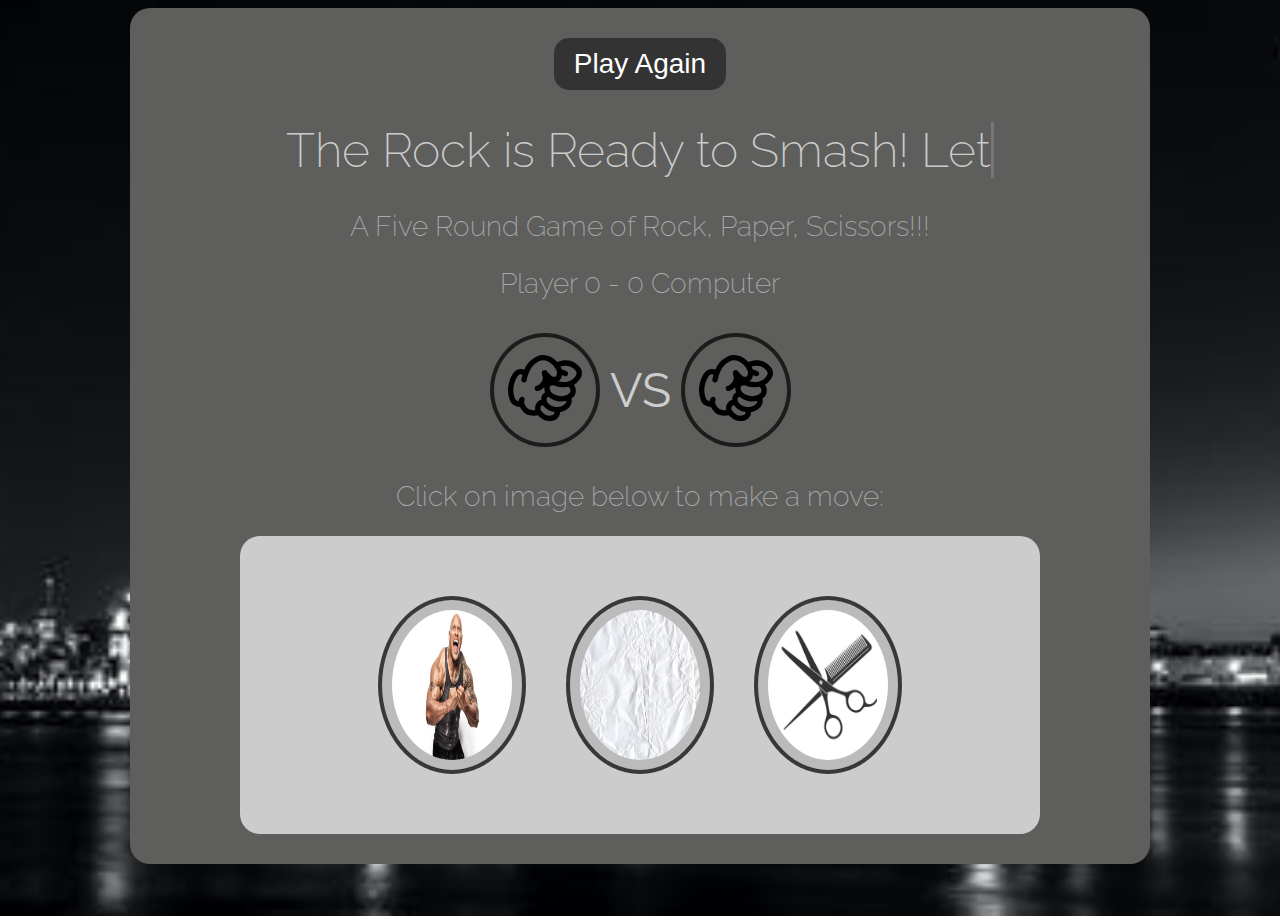
==== index.html @ bbc79df2 "initial commit" ====
<!DOCTYPE html>
<html lang="en">
  <head>
    <meta charset="UTF-8" />
    <meta http-equiv="X-UA-Compatible" content="IE=edge" />
    <meta name="viewport" content="width=device-width, initial-scale=1.0" />
    <link rel="stylesheet" href="type.css" />
    <link rel="stylesheet" href="style.css" />
    <title>rps-scissors</title>
  </head>
  <body>
    <div id="container" class="container">
      <button id="again" class="btn again">Play Again</button>
      <h1>
        The Rock is Ready to Smash!
        <span
          class="txt-type"
          data-wait="3000"
          data-words='["Lets Play", "Rock", "Paper", "Scissors"]'
        ></span>
      </h1>
      <h2>A Five Round Game of Rock, Paper, Scissors!!!</h2> 
      
      <h2>
        <div><span id="results"></span></div>
        <div><span id="roundTie"></span></div>
        <div><span id="roundWin"></span></div>
        <div><span id="roundLose"></span></div>
        Player <span id="player-score">0</span> -
        <span id="computer-score">0</span> Computer
      </h2>
      <div class="display-options">
        <div class="option">
          <img id="player-option" src="./img/Rock.svg" alt="" />
        </div>
        <div class="divider">VS</div>
        <div class="option">
          <img id="computer-option" src="./img/Rock.svg" alt="" />
        </div>
      </div>
      <h2>Click on image below to make a move:</h2>
      <div class="action">
        <input
          class="choices"
          type="image"
          src="./img/the-rock.jpeg"
          value="Rock"
          id="rock"
        />
        <input
          class="choices"
          type="image"
          src="./img/wrinkled-paper.jpg"
          value="Paper"
          id="paper"
        />
        <input
          class="choices"
          type="image"
          src="./img/scissors-comb.jpg"
          value="Scissors"
          id="scissors"
        />
      </div>
    </div>
    <!-- <button id="rock" class="choices">Rock</button>
    <button id="paper" class="choices">Paper</button>
    <button id="scissors" class="choices">Scissors</button> -->
    <script src="script.js"></script>
    <script src="app.js"></script>
  </body>
</html>
---- type.css ----
@import url('https://fonts.googleapis.com/css2?family=Raleway:wght@100;200;300;400;500;700&family=Roboto:ital,wght@0,100;0,300;0,400;0,500;0,700;0,900;1,300&display=swap');

body {
  text-align: center;
  font-family: 'Raleway', sans-serif;
  height: 100vh;
  background: #333 url('first.jpeg') no-repeat center center / cover;
  color: #ccc;
  overflow: hidden;
}

h1 {
  font-weight: 200;
}

h1 {
  font-size: 2.25rem;
}

h2 {
  font-size: 1.75rem;
  font-weight: 200;
  color: #aaa;
}

/* Cursor */
.txt-type > .txt {
  border-right: 0.2rem solid #777;
}

@media (min-width: 1200px) {
  h1 {
    font-size: 3rem;
  }
}

@media (max-width: 800px) {
  #container {
    padding: 10px 20px;
  }

  #again {
    font-size: 1.5rem;
  }

  h1 {
    font-size: 2rem;
  }

  h2 {
    font-size: 1.5rem;
  }
}

@media (max-width: 560px) {
  #container {
    padding: 5px 10px;
  }
  #again {
    font-size: 1.25rem;
  }
  h1 {
    font-size: 1.75rem;
  }

  h2 {
    font-size: 1.25rem;
  }
}
---- style.css ----
@import url('https://fonts.googleapis.com/css2?family=Raleway:wght@100;200;300;400;500;700&family=Roboto:ital,wght@0,100;0,300;0,400;0,500;0,700;0,900;1,300&display=swap');

body {
  text-align: center;
  /* background-color: #000; */
  text-align: center;
  font-family: 'Raleway', sans-serif;
  height: 100vh;
  background: #333 url('./img/first.jpeg') no-repeat center center / cover;
  color: #ccc;
  overflow: hidden;
}

.container {
  margin: 0 auto;
  background-color: rgb(94, 95, 93);

  border-radius: 20px;
  padding: 30px 60px;
  width: 100vh;
}

.again {
  padding: 10px 20px;
  background-color: #333;
  color: #fff;
  border: none;
  border-radius: 15px;
  font-size: 1.75rem;
  font-weight: 200;
}

.again:hover {
  background-color: #ccc;
  color: #333;
}

.action {
  max-width: 800px;
  padding: 40px 0;
  margin: 0 auto;
  background-color: #ccc;
  display: flex;
  flex-wrap: wrap;
  align-items: center;
  justify-content: center;
  border-radius: 20px;
}

.choices {
  flex: 1 1 30%;
  border-radius: 50%;
  border-width: 4px;
  border-style: solid;
  border-color: rgba(0, 0, 0, 0.7);
  padding: 10px;
  margin: 20px;
  animation-name: anim-fade;
  animation-duration: 1s;
  animation-fill-mode: forwards;
  width: 100%;
  max-width: 120px;
}

.display-options {
  display: flex;
  flex-wrap: wrap;
  align-items: center;
  justify-content: center;
}

.option {
  border-radius: 50%;
  border-width: 4px;
  border-style: solid;
  padding: 10px;
  margin: 10px;
  border-color: rgba(0, 0, 0, 0.7);
}

.divider {
  font-size: 3em;
}

#results {
  font-size: 2rem;
  font-weight: 700;
  color: #ccc
}

#rock {
  background-color: #bbb;
  border-radius: 50%;
  border-width: 4px;
  border-style: solid;
  border-color: rgba(0, 0, 0, 0.7);
  height: 150px;
  width: 150px;
}

#paper {
   background-color: #bbb;
  border-radius: 50%;
  border-width: 4px;
  border-style: solid;
  border-color: rgba(0, 0, 0, 0.7);
  height: 150px;
  width: 150px;
}

#scissors {
   background-color: #bbb;
  border-radius: 50%;
  border-width: 4px;
  border-style: solid;
  border-color: rgba(0, 0, 0, 0.7);
  height: 150px;
  width: 150px;
}
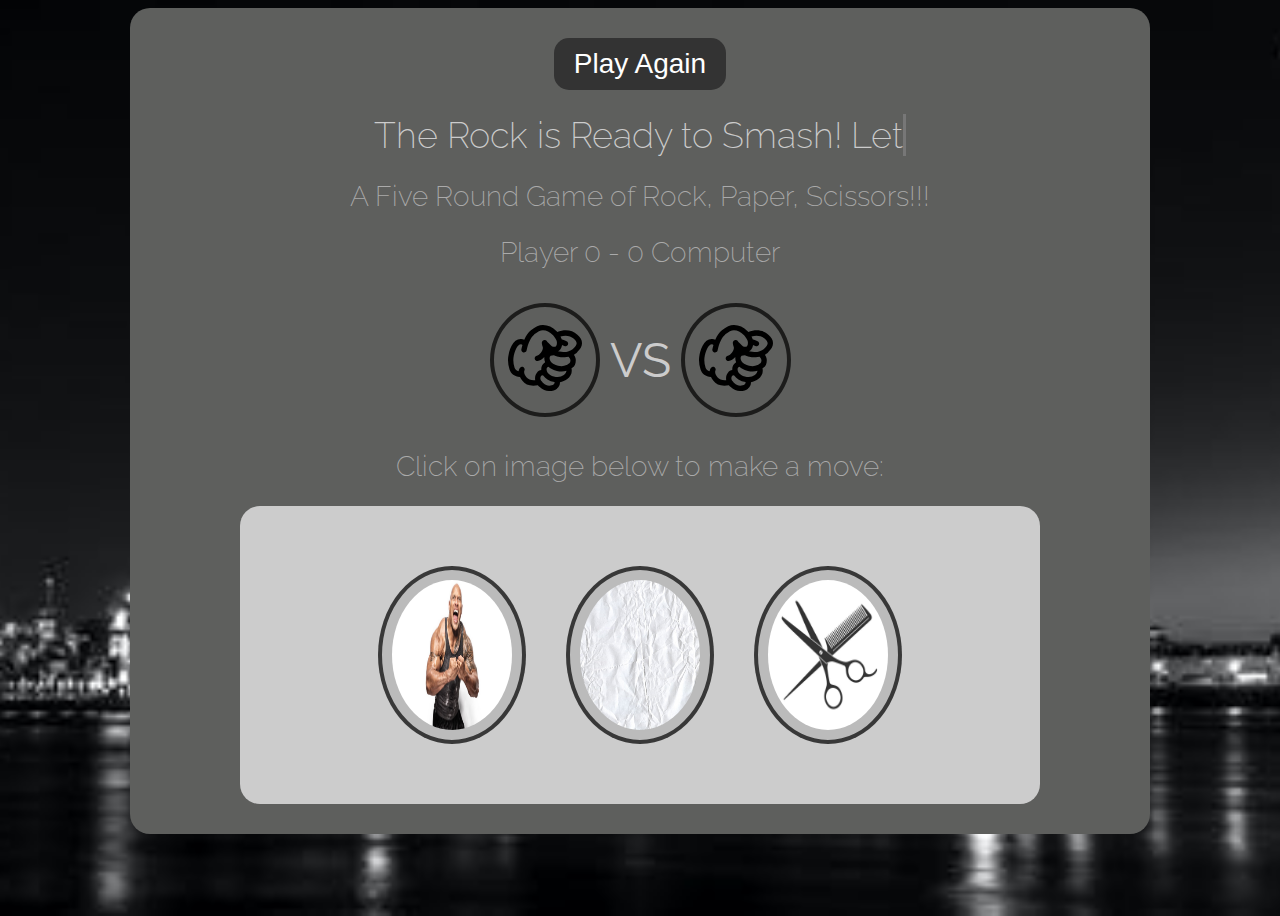
==== commit 1af6d92d: "another commit" ====
--- a/index.html
+++ b/index.html
@@ -33,13 +33,13 @@
         <div class="option">
           <img id="player-option" src="./img/Rock.svg" alt="" />
         </div>
-        <div class="divider">VS</div>
+        <div id="divider" class="divider">VS</div>
         <div class="option">
           <img id="computer-option" src="./img/Rock.svg" alt="" />
         </div>
       </div>
       <h2>Click on image below to make a move:</h2>
-      <div class="action">
+      <div id="action" class="action">
         <input
           class="choices"
           type="image"
--- a/type.css
+++ b/type.css
@@ -6,7 +6,7 @@
   height: 100vh;
   background: #333 url('first.jpeg') no-repeat center center / cover;
   color: #ccc;
-  overflow: hidden;
+  /* overflow: hidden; */
 }
 
 h1 {
@@ -28,42 +28,152 @@
   border-right: 0.2rem solid #777;
 }
 
-@media (min-width: 1200px) {
+
+
+@media (max-width: 1200px) {
+  #container {
+    padding: 5px 10px;
+    max-width: 900px;
+    /* width: 50vh; */
+  }
+
+  #action {
+    max-width: 700px;
+  }
+
+   #player-option {
+    max-width: 75px;
+  }
+
+  #divider {
+    font-size: 45px;
+  }
+
+  #computer-option {
+    max-width: 75px;
+  }
+
+  #rock {
+    max-width: 100px;
+    max-height: 100px;
+  }
+
+  #paper {
+    max-width: 100px;
+    max-height: 100px;
+  }
+
+  #scissors {
+    max-width: 100px;
+    max-height: 100px;
+  }
+
+  #again {
+    font-size: 1rem;
+  }
   h1 {
-    font-size: 3rem;
+    font-size: 2.25rem;
   }
-}
+
+  h2 {
+    font-size: 1.75rem;
+  }
 
 @media (max-width: 800px) {
   #container {
-    padding: 10px 20px;
+    padding: 5px 10px;
+    max-width: 560px;
+    /* width: 50vh; */
+  }
+
+  #action {
+    max-width: 500px;
+  }
+
+   #player-option {
+    max-width: 45px;
+  }
+
+  #divider {
+    font-size: 25px;
+  }
+
+  #computer-option {
+    max-width: 45px;
+  }
+
+  #rock {
+    max-width: 55px;
+    max-height: 55px;
+  }
+
+  #paper {
+    max-width: 55px;
+    max-height: 55px;
+  }
+
+  #scissors {
+    max-width: 55px;
+    max-height: 55px;
   }
 
   #again {
-    font-size: 1.5rem;
+    font-size: 1rem;
   }
-
   h1 {
-    font-size: 2rem;
+    font-size: 1rem;
   }
 
   h2 {
-    font-size: 1.5rem;
+    font-size: .75rem;
   }
-}
 
-@media (max-width: 560px) {
+@media (max-width: 600px) {
   #container {
     padding: 5px 10px;
+    max-width: 460px;
+    /* width: 50vh; */
   }
+
+  #action {
+    max-width: 400px;
+  }
+
+   #player-option {
+    max-width: 35px;
+  }
+
+  #divider {
+    font-size: 20px;
+  }
+
+  #computer-option {
+    max-width: 35px;
+  }
+
+  #rock {
+    max-width: 35px;
+    max-height: 35px;
+  }
+
+  #paper {
+    max-width: 35px;
+    max-height: 35px;
+  }
+
+  #scissors {
+    max-width: 35px;
+    max-height: 35px;
+  }
+
   #again {
-    font-size: 1.25rem;
+    font-size: .75rem;
   }
   h1 {
-    font-size: 1.75rem;
+    font-size: .75rem;
   }
 
   h2 {
-    font-size: 1.25rem;
+    font-size: .25rem;
   }
 }
--- a/style.css
+++ b/style.css
@@ -8,7 +8,7 @@
   height: 100vh;
   background: #333 url('./img/first.jpeg') no-repeat center center / cover;
   color: #ccc;
-  overflow: hidden;
+  /* overflow: hidden; */
 }
 
 .container {
